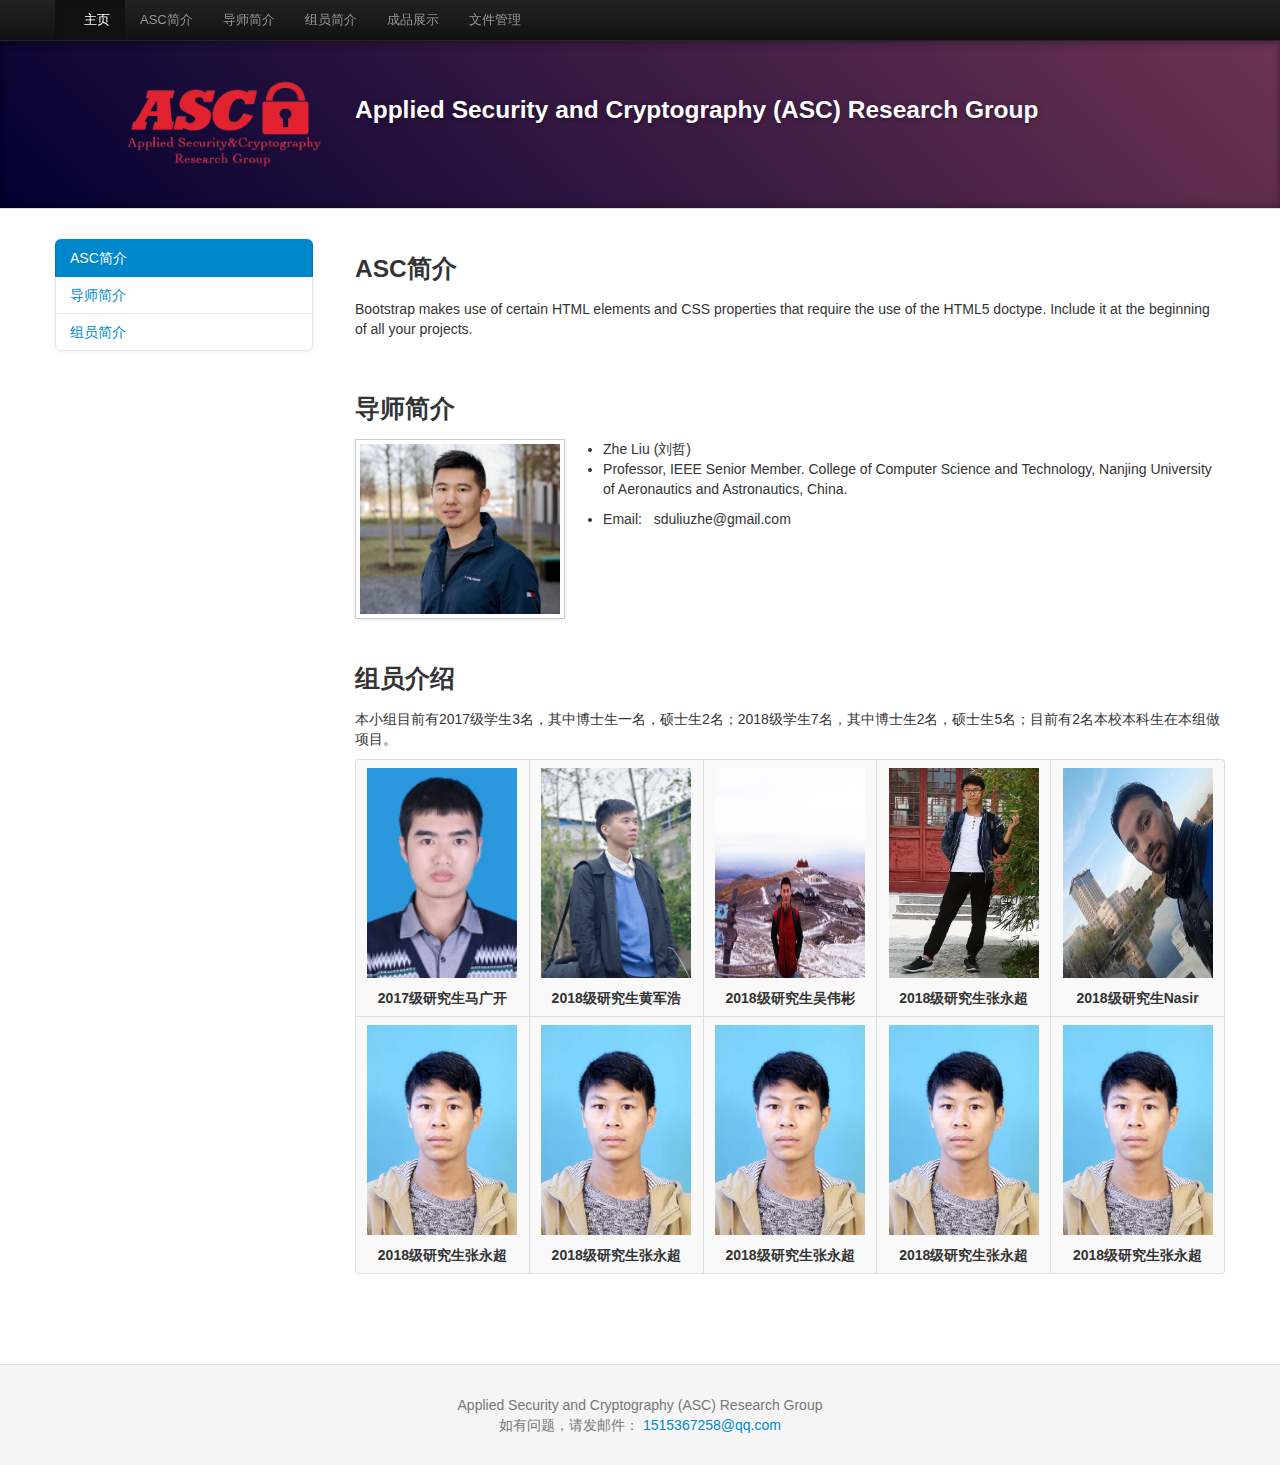
==== index.html @ 5de8ad00 "init" ====
<!DOCTYPE html>
<!-- saved from url=(0053)http://getbootstrap.com/2.3.2/scaffolding.html#global -->
<html lang="en">
	<head>
	<meta http-equiv="Content-Type" content="text/html; charset=UTF-8">
    
    <title>ASC小组主页</title>
    <meta name="viewport" content="width=device-width, initial-scale=1.0">
    <meta name="description" content="">
    <meta name="author" content="">

    <!-- Le styles -->
    <link href="css/bootstrap.css" rel="stylesheet">
    <link href="css/bootstrap-responsive.css" rel="stylesheet">
    <link href="css/prettify.css" rel="stylesheet">
    <link href="css/docs.css" rel="stylesheet">
	
	<link rel="stylesheet" href="css/define.css" />
    <!-- Le HTML5 shim, for IE6-8 support of HTML5 elements -->
    <!--[if lt IE 9]>
      <script src="assets/js/html5shiv.js"></script>
    <![endif]-->

    <!-- Le fav and touch icons -->
    <!--<link rel="apple-touch-icon-precomposed" sizes="144x144" href="http://getbootstrap.com/2.3.2/assets/ico/apple-touch-icon-144-precomposed.png">
    <link rel="apple-touch-icon-precomposed" sizes="114x114" href="http://getbootstrap.com/2.3.2/assets/ico/apple-touch-icon-114-precomposed.png">
    <link rel="apple-touch-icon-precomposed" sizes="72x72" href="http://getbootstrap.com/2.3.2/assets/ico/apple-touch-icon-72-precomposed.png">
    <link rel="apple-touch-icon-precomposed" href="http://getbootstrap.com/2.3.2/assets/ico/apple-touch-icon-57-precomposed.png">
    <link rel="shortcut icon" href="http://getbootstrap.com/2.3.2/assets/ico/favicon.png">-->

    <script type="text/javascript" async="" id="gauges-tracker" data-site-id="4f0dc9fef5a1f55508000013" src="./Scaffolding · Bootstrap_files/track.js.下载"></script><script async="" src="./Scaffolding · Bootstrap_files/analytics.js.下载"></script><script>
      (function(i,s,o,g,r,a,m){i['GoogleAnalyticsObject']=r;i[r]=i[r]||function(){
      (i[r].q=i[r].q||[]).push(arguments)},i[r].l=1*new Date();a=s.createElement(o),
      m=s.getElementsByTagName(o)[0];a.async=1;a.src=g;m.parentNode.insertBefore(a,m)
      })(window,document,'script','//www.google-analytics.com/analytics.js','ga');
      ga('create', 'UA-146052-10', 'getbootstrap.com');
      ga('send', 'pageview');
    </script>
  	<style id="holderjs-style" type="text/css">.holderjs-fluid {font-size:16px;font-weight:bold;text-align:center;font-family:sans-serif;margin:0}</style>
 	<script id="_carbonads_projs" type="text/javascript" src="json/C6AILKT.json"></script>
	</head>

  <body data-spy="scroll" data-target=".bs-docs-sidebar">

    <!-- Navbar
    ================================================== -->
    <div class="navbar navbar-inverse navbar-fixed-top">
      <div class="navbar-inner">
        <div class="container">
          <button type="button" class="btn btn-navbar" data-toggle="collapse" data-target=".nav-collapse">
            <span class="icon-bar"></span>
            <span class="icon-bar"></span>
            <span class="icon-bar"></span>
          </button>
          <!--<a class="brand" href="http://getbootstrap.com/2.3.2/index.html">Bootstrap</a>-->
          <div class="nav-collapse collapse">
            <ul class="nav">
              <li class="active">
                <a href="#"><i class="icon-home icon-white"></i>主页</a>
              </li>
              <li class="">
                <a href="#ascdesc">ASC简介</a>
              </li>
              <li class="">
                <a href="#profdesc">导师简介</a>
              </li>
              <li class="">
                <a href="#memdesc">组员简介</a>
              </li>
              <li class="">
                <a href="product.html">成品展示</a>
              </li>
              <li class="">
                <a href="ftp://47.100.225.122/" target="_blank">文件管理</a>
              </li>
            </ul>
          </div>
        </div>
      </div>
    </div>

<!-- Subhead 小组头像以小组全称
================================================== -->
<header class="jumbotron subhead" id="overview">
  <div class="container">
    <div class="row-fluid">
    	<div class="span3 text-right"><img class="img-rounded" src="img/ascwhite1.png" /></div>
    	<div class="span9"><h3>Applied Security and Cryptography (ASC) Research Group</h3></div>
    </div>
  </div>
</header>

  <div class="container">
	
	<!-- 备用：版本更新后，用来显示老版本 -->
    <!--<div class="alert alert-danger bs-alert-old-docs">
      <strong>Heads up!</strong> These docs are for v2.3.2, which is no longer officially supported. <a href="http://getbootstrap.com/css/">Check out the latest version of Bootstrap!</a>
    </div>-->

    <!-- Docs nav
    ================================================== -->
    <div class="row">
      <div class="span3 bs-docs-sidebar">
        <ul class="nav nav-list bs-docs-sidenav affix-top">
          <li class="active"><a href="#ascdesc"><i class="icon-chevron-right"></i> ASC简介</a></li>
          <li class=""><a href="#profdesc"><i class="icon-chevron-right"></i> 导师简介</a></li>
          <li class=""><a href="#memdesc"><i class="icon-chevron-right"></i> 组员简介</a></li>
          <!--<li class=""><a href="#product"><i class="icon-chevron-right"></i> 成品展示</a></li>
          <li class=""><a href="ftp://47.100.225.122/" target="_blank"><i class="icon-chevron-right"></i> 文件管理</a></li>-->
        </ul>
      </div>
      <div class="span9">



        <!-- Global Bootstrap settings
        ================================================== -->
        <!--ASC小组简介-->
        <section id="ascdesc">
          <h3>ASC简介</h3>
          <p>Bootstrap makes use of certain HTML elements and CSS properties that require the use of the HTML5 doctype. Include it at the beginning of all your projects.</p>
		</section>
		
		<section id="profdesc">
          <h3>导师简介</h3>
          <div class="row-fluid">
          	<div class="span3">
          		<a href="http://gsmis.nuaa.edu.cn/gmis/xkjsb/yjsdsfc.aspx?id=16047" target="_blank">
          			<img src="img/zhe4.jpg" class="img-polaroid" />
          		</a>
          	</div>
          	<div class="span9">
          		<ul>
          			<li><a href="http://gsmis.nuaa.edu.cn/gmis/xkjsb/yjsdsfc.aspx?id=16047" target="_blank">Zhe Liu (刘哲)</a></li>
          			<li><p>Professor, IEEE Senior Member. College of Computer Science and Technology,
                        Nanjing University of Aeronautics and
                        Astronautics, China.</p></li>
                    <li>Email:&nbsp;&nbsp;<a href="mailto:sduliuzhe@gmail.com"> 
                    	sduliuzhe@gmail.com </a></li>
                    <!--style="text-decoration:underline; font-weight: normal; font-family: 'times new roman'; color: #666666"-->
          		</ul>
          	</div>
          </div>
        </section>

		<section id="memdesc">          
          <h3>组员介绍</h3>
          <p>本小组目前有2017级学生3名，其中博士生一名，硕士生2名；2018级学生7名，其中博士生2名，硕士生5名；目前有2名本校本科生在本组做项目。</p>
          <table class="table table-bordered table-striped">
            <tbody>
              <tr>
                <th>
                	<a href="#"><img src="ASC_picture/maguangkai.jpg" />
                	<p style="margin: 10px 0 0;">2017级研究生马广开</p></a>
                </th>
                <th>
                	<a href="#"><img src="ASC_picture/huangjunhao.jpg" />
                	<p style="margin: 10px 0 0;">2018级研究生黄军浩</p></a>
                </th>
                <th>
                	<a href="#"><img src="ASC_picture/14204107-吴伟彬-1.jpg" />
                	<p style="margin: 10px 0 0;">2018级研究生吴伟彬</p></a>
                </th>
                <th>
                	<a href="#"><img src="ASC_picture/zhangyongchao.png" />
                	<p style="margin: 10px 0 0;">2018级研究生张永超</p></a>
                </th>
              	<th>
              		<a href="#"><img src="ASC_picture/nasir.jpg" />
                	<p style="margin: 10px 0 0;">2018级研究生Nasir</p></a>
              	</th>
              </tr>
            </tbody>
            <tbody>
              <tr>
                <th>
                	<a href="#"><img src="img/zhangyongchao.jpg" />
                	<p style="margin: 10px 0 0;">2018级研究生张永超</p></a>
                </th>
                <th>
                	<a href="#"><img src="img/zhangyongchao.jpg" />
                	<p style="margin: 10px 0 0;">2018级研究生张永超</p></a>
                </th>
                <th>
                	<a href="#"><img src="img/zhangyongchao.jpg" />
                	<p style="margin: 10px 0 0;">2018级研究生张永超</p></a>
                </th>
                <th>
                	<a href="#"><img src="img/zhangyongchao.jpg" />
                	<p style="margin: 10px 0 0;">2018级研究生张永超</p></a>
                </th>
              	<th>
              		<a href="#"><img src="img/zhangyongchao.jpg" />
                	<p style="margin: 10px 0 0;">2018级研究生张永超</p></a>
              	</th>
              </tr>
            </tbody>
          </table>
        </section>
		
		
		


        


      </div>
    </div>

  </div>



    <!-- Footer
    ================================================== -->
    <footer class="footer">
      <div class="container">
        <p>Applied Security and Cryptography (ASC) Research Group</p>
        <p>如有问题，请发邮件： <a href="mailto:sduliuzhe@gmail.com">1515367258@qq.com</a></p>
        <!--<ul class="footer-links">
          <li><a href="http://blog.getbootstrap.com/">Blog</a></li>
          <li class="muted">·</li>
          <li><a href="https://github.com/twbs/bootstrap/issues?state=open">Issues</a></li>
          <li class="muted">·</li>
          <li><a href="https://github.com/twbs/bootstrap/releases">Changelog</a></li>
        </ul>-->
      </div>
    </footer>



    <!-- Le javascript
    ================================================== -->
    <!-- Placed at the end of the document so the pages load faster -->
    <script type="text/javascript" src="./Scaffolding · Bootstrap_files/widgets.js.下载"></script>
    <script src="./Scaffolding · Bootstrap_files/jquery.js.下载"></script>
    <script src="./Scaffolding · Bootstrap_files/bootstrap-transition.js.下载"></script>
    <script src="./Scaffolding · Bootstrap_files/bootstrap-alert.js.下载"></script>
    <script src="./Scaffolding · Bootstrap_files/bootstrap-modal.js.下载"></script>
    <script src="./Scaffolding · Bootstrap_files/bootstrap-dropdown.js.下载"></script>
    <script src="./Scaffolding · Bootstrap_files/bootstrap-scrollspy.js.下载"></script>
    <script src="./Scaffolding · Bootstrap_files/bootstrap-tab.js.下载"></script>
    <script src="./Scaffolding · Bootstrap_files/bootstrap-tooltip.js.下载"></script>
    <script src="./Scaffolding · Bootstrap_files/bootstrap-popover.js.下载"></script>
    <script src="./Scaffolding · Bootstrap_files/bootstrap-button.js.下载"></script>
    <script src="./Scaffolding · Bootstrap_files/bootstrap-collapse.js.下载"></script>
    <script src="./Scaffolding · Bootstrap_files/bootstrap-carousel.js.下载"></script>
    <script src="./Scaffolding · Bootstrap_files/bootstrap-typeahead.js.下载"></script>
    <script src="./Scaffolding · Bootstrap_files/bootstrap-affix.js.下载"></script>

    <script src="./Scaffolding · Bootstrap_files/holder.js.下载"></script>
    <script src="./Scaffolding · Bootstrap_files/prettify.js.下载"></script>

    <script src="./Scaffolding · Bootstrap_files/application.js.下载"></script>


    <!-- Analytics
    ================================================== -->
    <script>
      var _gauges = _gauges || [];
      (function() {
        var t   = document.createElement('script');
        t.type  = 'text/javascript';
        t.async = true;
        t.id    = 'gauges-tracker';
        t.setAttribute('data-site-id', '4f0dc9fef5a1f55508000013');
        t.src = '//secure.gaug.es/track.js';
        var s = document.getElementsByTagName('script')[0];
        s.parentNode.insertBefore(t, s);
      })();
    </script>

  

<iframe scrolling="no" frameborder="0" allowtransparency="true" src="./Scaffolding · Bootstrap_files/widget_iframe.1966f64be47cf16b7a48642c76cc6202.html" style="display: none;"></iframe><iframe id="rufous-sandbox" scrolling="no" frameborder="0" allowtransparency="true" allowfullscreen="true" title="Twitter analytics iframe" style="position: absolute; visibility: hidden; display: none; width: 0px; height: 0px; padding: 0px; border: none;" src="./Scaffolding · Bootstrap_files/saved_resource.html"></iframe></body></html>
---- css/prettify.css ----
.com { color: #93a1a1; }
.lit { color: #195f91; }
.pun, .opn, .clo { color: #93a1a1; }
.fun { color: #dc322f; }
.str, .atv { color: #D14; }
.kwd, .prettyprint .tag { color: #1e347b; }
.typ, .atn, .dec, .var { color: teal; }
.pln { color: #48484c; }

.prettyprint {
  padding: 8px;
  background-color: #f7f7f9;
  border: 1px solid #e1e1e8;
}
.prettyprint.linenums {
  -webkit-box-shadow: inset 40px 0 0 #fbfbfc, inset 41px 0 0 #ececf0;
     -moz-box-shadow: inset 40px 0 0 #fbfbfc, inset 41px 0 0 #ececf0;
          box-shadow: inset 40px 0 0 #fbfbfc, inset 41px 0 0 #ececf0;
}

/* Specify class=linenums on a pre to get line numbering */
ol.linenums {
  margin: 0 0 0 33px; /* IE indents via margin-left */
}
ol.linenums li {
  padding-left: 12px;
  color: #bebec5;
  line-height: 20px;
  text-shadow: 0 1px 0 #fff;
}
---- css/docs.css ----
/* Add additional stylesheets below
-------------------------------------------------- */
/*
  Bootstrap's documentation styles
  Special styles for presenting Bootstrap's documentation and examples
*/



/* Body and structure
-------------------------------------------------- */

body {
  position: relative;
  padding-top: 40px;
}

/* Code in headings */
h3 code {
  font-size: 14px;
  font-weight: normal;
}



/* Tweak navbar brand link to be super sleek
-------------------------------------------------- */

body > .navbar {
  font-size: 13px;
}

/* Change the docs' brand */
body > .navbar .brand {
  padding-right: 0;
  padding-left: 0;
  margin-left: 20px;
  float: right;
  font-weight: bold;
  color: #000;
  text-shadow: 0 1px 0 rgba(255,255,255,.1), 0 0 30px rgba(255,255,255,.125);
  -webkit-transition: all .2s linear;
     -moz-transition: all .2s linear;
          transition: all .2s linear;
}
body > .navbar .brand:hover {
  text-decoration: none;
  text-shadow: 0 1px 0 rgba(255,255,255,.1), 0 0 30px rgba(255,255,255,.4);
}


/* Sections
-------------------------------------------------- */

/* padding for in-page bookmarks and fixed navbar */
section {
  padding-top: 30px;
}
section > .page-header,
section > .lead {
  color: #5a5a5a;
}
section > ul li {
  margin-bottom: 5px;
}

/* Separators (hr) */
.bs-docs-separator {
  margin: 40px 0 39px;
}

/* Faded out hr */
hr.soften {
  height: 1px;
  margin: 70px 0;
  background-image: -webkit-linear-gradient(left, rgba(0,0,0,0), rgba(0,0,0,.1), rgba(0,0,0,0));
  background-image:    -moz-linear-gradient(left, rgba(0,0,0,0), rgba(0,0,0,.1), rgba(0,0,0,0));
  background-image:     -ms-linear-gradient(left, rgba(0,0,0,0), rgba(0,0,0,.1), rgba(0,0,0,0));
  background-image:      -o-linear-gradient(left, rgba(0,0,0,0), rgba(0,0,0,.1), rgba(0,0,0,0));
  border: 0;
}



/* Jumbotrons
-------------------------------------------------- */

/* Base class
------------------------- */
.jumbotron {
  position: relative;
  padding: 40px 0;
  color: #fff;
  text-align: center;
  text-shadow: 0 1px 3px rgba(0,0,0,.4), 0 0 30px rgba(0,0,0,.075);
  background: #020031; /* Old browsers */
  background: -moz-linear-gradient(45deg,  #020031 0%, #6d3353 100%); /* FF3.6+ */
  background: -webkit-gradient(linear, left bottom, right top, color-stop(0%,#020031), color-stop(100%,#6d3353)); /* Chrome,Safari4+ */
  background: -webkit-linear-gradient(45deg,  #020031 0%,#6d3353 100%); /* Chrome10+,Safari5.1+ */
  background: -o-linear-gradient(45deg,  #020031 0%,#6d3353 100%); /* Opera 11.10+ */
  background: -ms-linear-gradient(45deg,  #020031 0%,#6d3353 100%); /* IE10+ */
  background: linear-gradient(45deg,  #020031 0%,#6d3353 100%); /* W3C */
  filter: progid:DXImageTransform.Microsoft.gradient( startColorstr='#020031', endColorstr='#6d3353',GradientType=1 ); /* IE6-9 fallback on horizontal gradient */
  -webkit-box-shadow: inset 0 3px 7px rgba(0,0,0,.2), inset 0 -3px 7px rgba(0,0,0,.2);
     -moz-box-shadow: inset 0 3px 7px rgba(0,0,0,.2), inset 0 -3px 7px rgba(0,0,0,.2);
          box-shadow: inset 0 3px 7px rgba(0,0,0,.2), inset 0 -3px 7px rgba(0,0,0,.2);
}
.jumbotron h1 {
  font-size: 80px;
  font-weight: bold;
  letter-spacing: -1px;
  line-height: 1;
}
.jumbotron p {
  font-size: 24px;
  font-weight: 300;
  line-height: 1.25;
  margin-bottom: 30px;
}

/* Link styles (used on .masthead-links as well) */
.jumbotron a {
  color: #fff;
  color: rgba(255,255,255,.5);
  -webkit-transition: all .2s ease-in-out;
     -moz-transition: all .2s ease-in-out;
          transition: all .2s ease-in-out;
}
.jumbotron a:hover {
  color: #fff;
  text-shadow: 0 0 10px rgba(255,255,255,.25);
}

/* Download button */
.masthead .btn {
  padding: 19px 24px;
  font-size: 24px;
  font-weight: 200;
  color: #fff; /* redeclare to override the `.jumbotron a` */
  border: 0;
  -webkit-border-radius: 6px;
     -moz-border-radius: 6px;
          border-radius: 6px;
  -webkit-box-shadow: inset 0 1px 0 rgba(255,255,255,.1), 0 1px 5px rgba(0,0,0,.25);
     -moz-box-shadow: inset 0 1px 0 rgba(255,255,255,.1), 0 1px 5px rgba(0,0,0,.25);
          box-shadow: inset 0 1px 0 rgba(255,255,255,.1), 0 1px 5px rgba(0,0,0,.25);
  -webkit-transition: none;
     -moz-transition: none;
          transition: none;
}
.masthead .btn:hover {
  -webkit-box-shadow: inset 0 1px 0 rgba(255,255,255,.1), 0 1px 5px rgba(0,0,0,.25);
     -moz-box-shadow: inset 0 1px 0 rgba(255,255,255,.1), 0 1px 5px rgba(0,0,0,.25);
          box-shadow: inset 0 1px 0 rgba(255,255,255,.1), 0 1px 5px rgba(0,0,0,.25);
}
.masthead .btn:active {
  -webkit-box-shadow: inset 0 2px 4px rgba(0,0,0,.1), 0 1px 0 rgba(255,255,255,.1);
     -moz-box-shadow: inset 0 2px 4px rgba(0,0,0,.1), 0 1px 0 rgba(255,255,255,.1);
          box-shadow: inset 0 2px 4px rgba(0,0,0,.1), 0 1px 0 rgba(255,255,255,.1);
}


/* Pattern overlay
------------------------- */
.jumbotron .container {
  position: relative;
  z-index: 2;
}
.jumbotron:after {
  content: '';
  display: block;
  position: absolute;
  top: 0;
  right: 0;
  bottom: 0;
  left: 0;
  background: url(../img/bs-docs-masthead-pattern.png) repeat center center;
  opacity: .4;
}
@media
only screen and (-webkit-min-device-pixel-ratio: 2),
only screen and (   min--moz-device-pixel-ratio: 2),
only screen and (     -o-min-device-pixel-ratio: 2/1) {

  .jumbotron:after {
    background-size: 150px 150px;
  }

}

/* Masthead (docs home)
------------------------- */
.masthead {
  padding: 70px 0 80px;
  margin-bottom: 0;
  color: #fff;
}
.masthead h1 {
  font-size: 120px;
  line-height: 1;
  letter-spacing: -2px;
}
.masthead p {
  font-size: 40px;
  font-weight: 200;
  line-height: 1.25;
}

/* Textual links in masthead */
.masthead-links {
  margin: 0;
  list-style: none;
}
.masthead-links li {
  display: inline;
  padding: 0 10px;
  color: rgba(255,255,255,.25);
}

/* Social proof buttons from GitHub & Twitter */
.bs-docs-social {
  padding: 15px 0;
  text-align: center;
  background-color: #f5f5f5;
  border-top: 1px solid #fff;
  border-bottom: 1px solid #ddd;
}

/* Quick links on Home */
.bs-docs-social-buttons {
  margin-left: 0;
  margin-bottom: 0;
  padding-left: 0;
  list-style: none;
}
.bs-docs-social-buttons li {
  display: inline-block;
  padding: 5px 8px;
  line-height: 1;
  *display: inline;
  *zoom: 1;
}

/* Subhead (other pages)
------------------------- */
.subhead {
  text-align: left;
  border-bottom: 1px solid #ddd;
}
.subhead h1 {
  font-size: 60px;
}
.subhead p {
  margin-bottom: 20px;
}
.subhead .navbar {
  display: none;
}



/* Marketing section of Overview
-------------------------------------------------- */

.marketing {
  text-align: center;
  color: #5a5a5a;
}
.marketing h1 {
  margin: 60px 0 10px;
  font-size: 60px;
  font-weight: 200;
  line-height: 1;
  letter-spacing: -1px;
}
.marketing h2 {
  font-weight: 200;
  margin-bottom: 5px;
}
.marketing p {
  font-size: 16px;
  line-height: 1.5;
}
.marketing .marketing-byline {
  margin-bottom: 40px;
  font-size: 20px;
  font-weight: 300;
  line-height: 1.25;
  color: #999;
}
.marketing-img {
  display: block;
  margin: 0 auto 30px;
  max-height: 145px;
}



/* Footer
-------------------------------------------------- */

.footer {
  text-align: center;
  padding: 30px 0;
  margin-top: 70px;
  border-top: 1px solid #e5e5e5;
  background-color: #f5f5f5;
}
.footer p {
  margin-bottom: 0;
  color: #777;
}
.footer-links {
  margin: 10px 0;
}
.footer-links li {
  display: inline;
  padding: 0 2px;
}
.footer-links li:first-child {
  padding-left: 0;
}



/* Special grid styles
-------------------------------------------------- */

.show-grid {
  margin-top: 10px;
  margin-bottom: 20px;
}
.show-grid [class*="span"] {
  background-color: #eee;
  text-align: center;
  -webkit-border-radius: 3px;
     -moz-border-radius: 3px;
          border-radius: 3px;
  min-height: 40px;
  line-height: 40px;
}
.show-grid [class*="span"]:hover {
  background-color: #ddd;
}
.show-grid .show-grid {
  margin-top: 0;
  margin-bottom: 0;
}
.show-grid .show-grid [class*="span"] {
  margin-top: 5px;
}
.show-grid [class*="span"] [class*="span"] {
  background-color: #ccc;
}
.show-grid [class*="span"] [class*="span"] [class*="span"] {
  background-color: #999;
}



/* Mini layout previews
-------------------------------------------------- */
.mini-layout {
  border: 1px solid #ddd;
  -webkit-border-radius: 6px;
     -moz-border-radius: 6px;
          border-radius: 6px;
  -webkit-box-shadow: 0 1px 2px rgba(0,0,0,.075);
     -moz-box-shadow: 0 1px 2px rgba(0,0,0,.075);
          box-shadow: 0 1px 2px rgba(0,0,0,.075);
}
.mini-layout,
.mini-layout .mini-layout-body,
.mini-layout.fluid .mini-layout-sidebar {
  height: 300px;
}
.mini-layout {
  margin-bottom: 20px;
  padding: 9px;
}
.mini-layout div {
  -webkit-border-radius: 3px;
     -moz-border-radius: 3px;
          border-radius: 3px;
}
.mini-layout .mini-layout-body {
  background-color: #dceaf4;
  margin: 0 auto;
  width: 70%;
}
.mini-layout.fluid .mini-layout-sidebar,
.mini-layout.fluid .mini-layout-header,
.mini-layout.fluid .mini-layout-body {
  float: left;
}
.mini-layout.fluid .mini-layout-sidebar {
  background-color: #bbd8e9;
  width: 20%;
}
.mini-layout.fluid .mini-layout-body {
  width: 77.5%;
  margin-left: 2.5%;
}



/* Download page
-------------------------------------------------- */

.download .page-header {
  margin-top: 36px;
}
.page-header .toggle-all {
  margin-top: 5px;
}

/* Space out h3s when following a section */
.download h3 {
  margin-bottom: 5px;
}
.download-builder input + h3,
.download-builder .checkbox + h3 {
  margin-top: 9px;
}

/* Fields for variables */
.download-builder input[type=text] {
  margin-bottom: 9px;
  font-family: Menlo, Monaco, "Courier New", monospace;
  font-size: 12px;
  color: #d14;
}
.download-builder input[type=text]:focus {
  background-color: #fff;
}

/* Custom, larger checkbox labels */
.download .checkbox {
  padding: 6px 10px 6px 25px;
  font-size: 13px;
  line-height: 18px;
  color: #555;
  background-color: #f9f9f9;
  -webkit-border-radius: 3px;
     -moz-border-radius: 3px;
          border-radius: 3px;
  cursor: pointer;
}
.download .checkbox:hover {
  color: #333;
  background-color: #f5f5f5;
}
.download .checkbox small {
  font-size: 12px;
  color: #777;
}

/* Variables section */
#variables label {
  margin-bottom: 0;
}

/* Giant download button */
.download-btn {
  margin: 36px 0 108px;
}
#download p,
#download h4 {
  max-width: 50%;
  margin: 0 auto;
  color: #999;
  text-align: center;
}
#download h4 {
  margin-bottom: 0;
}
#download p {
  margin-bottom: 18px;
}
.download-btn .btn {
  display: block;
  width: auto;
  padding: 19px 24px;
  margin-bottom: 27px;
  font-size: 30px;
  line-height: 1;
  text-align: center;
  -webkit-border-radius: 6px;
     -moz-border-radius: 6px;
          border-radius: 6px;
}



/* Misc
-------------------------------------------------- */

/* Make tables spaced out a bit more */
h2 + table,
h3 + table,
h4 + table,
h2 + .row {
  margin-top: 5px;
}

/* Example sites showcase */
.example-sites {
  xmargin-left: 20px;
}
.example-sites img {
  max-width: 100%;
  margin: 0 auto;
}

.scrollspy-example {
  height: 200px;
  overflow: auto;
  position: relative;
}


/* Fake the :focus state to demo it */
.focused {
  border-color: rgba(82,168,236,.8);
  -webkit-box-shadow: inset 0 1px 3px rgba(0,0,0,.1), 0 0 8px rgba(82,168,236,.6);
     -moz-box-shadow: inset 0 1px 3px rgba(0,0,0,.1), 0 0 8px rgba(82,168,236,.6);
          box-shadow: inset 0 1px 3px rgba(0,0,0,.1), 0 0 8px rgba(82,168,236,.6);
  outline: 0;
}

/* For input sizes, make them display block */
.docs-input-sizes select,
.docs-input-sizes input[type=text] {
  display: block;
  margin-bottom: 9px;
}

/* Icons
------------------------- */
.the-icons {
  margin-left: 0;
  list-style: none;
}
.the-icons li {
  float: left;
  width: 25%;
  line-height: 25px;
}
.the-icons i:hover {
  background-color: rgba(255,0,0,.25);
}

/* Example page
------------------------- */
.bootstrap-examples h4 {
  margin: 10px 0 5px;
}
.bootstrap-examples p {
  font-size: 13px;
  line-height: 18px;
}
.bootstrap-examples .thumbnail {
  margin-bottom: 9px;
  background-color: #fff;
}

/* Alert with link to latest version of the docs */
.bs-alert-old-docs {
  margin: 30px 0 0;
}



/* Bootstrap code examples
-------------------------------------------------- */

/* Base class */
.bs-docs-example {
  position: relative;
  margin: 15px 0;
  padding: 39px 19px 14px;
  *padding-top: 19px;
  background-color: #fff;
  border: 1px solid #ddd;
  -webkit-border-radius: 4px;
     -moz-border-radius: 4px;
          border-radius: 4px;
}

/* Echo out a label for the example */
.bs-docs-example:after {
  content: "Example";
  position: absolute;
  top: -1px;
  left: -1px;
  padding: 3px 7px;
  font-size: 12px;
  font-weight: bold;
  background-color: #f5f5f5;
  border: 1px solid #ddd;
  color: #9da0a4;
  -webkit-border-radius: 4px 0 4px 0;
     -moz-border-radius: 4px 0 4px 0;
          border-radius: 4px 0 4px 0;
}

/* Remove spacing between an example and it's code */
.bs-docs-example + .prettyprint {
  margin-top: -20px;
  padding-top: 15px;
}

/* Tweak examples
------------------------- */
.bs-docs-example > p:last-child {
  margin-bottom: 0;
}
.bs-docs-example .table,
.bs-docs-example .progress,
.bs-docs-example .well,
.bs-docs-example .alert,
.bs-docs-example .hero-unit,
.bs-docs-example .pagination,
.bs-docs-example .navbar,
.bs-docs-example > .nav,
.bs-docs-example blockquote {
  margin-bottom: 5px;
}
.bs-docs-example .pagination {
  margin-top: 0;
}
.bs-navbar-top-example,
.bs-navbar-bottom-example {
  z-index: 1;
  padding: 0;
  height: 90px;
  overflow: hidden; /* cut the drop shadows off */
}
.bs-navbar-top-example .navbar-fixed-top,
.bs-navbar-bottom-example .navbar-fixed-bottom {
  margin-left: 0;
  margin-right: 0;
}
.bs-navbar-top-example {
  -webkit-border-radius: 0 0 4px 4px;
     -moz-border-radius: 0 0 4px 4px;
          border-radius: 0 0 4px 4px;
}
.bs-navbar-top-example:after {
  top: auto;
  bottom: -1px;
  -webkit-border-radius: 0 4px 0 4px;
     -moz-border-radius: 0 4px 0 4px;
          border-radius: 0 4px 0 4px;
}
.bs-navbar-bottom-example {
  -webkit-border-radius: 4px 4px 0 0;
     -moz-border-radius: 4px 4px 0 0;
          border-radius: 4px 4px 0 0;
}
.bs-navbar-bottom-example .navbar {
  margin-bottom: 0;
}
form.bs-docs-example {
  padding-bottom: 19px;
}

/* Images */
.bs-docs-example-images img {
  margin: 10px;
  display: inline-block;
}

/* Tooltips */
.bs-docs-tooltip-examples {
  text-align: center;
  margin: 0 0 10px;
  list-style: none;
}
.bs-docs-tooltip-examples li {
  display: inline;
  padding: 0 10px;
}

/* Popovers */
.bs-docs-example-popover {
  padding-bottom: 24px;
  background-color: #f9f9f9;
}
.bs-docs-example-popover .popover {
  position: relative;
  display: block;
  float: left;
  width: 260px;
  margin: 20px;
}

/* Dropdowns */
.bs-docs-example-submenus {
  min-height: 180px;
}
.bs-docs-example-submenus > .pull-left + .pull-left {
  margin-left: 20px;
}
.bs-docs-example-submenus .dropup > .dropdown-menu,
.bs-docs-example-submenus .dropdown > .dropdown-menu {
  display: block;
  position: static;
  margin-bottom: 5px;
  *width: 180px;
}



/* Responsive docs
-------------------------------------------------- */

/* Utility classes table
------------------------- */
.responsive-utilities th small {
  display: block;
  font-weight: normal;
  color: #999;
}
.responsive-utilities tbody th {
  font-weight: normal;
}
.responsive-utilities td {
  text-align: center;
}
.responsive-utilities td.is-visible {
  color: #468847;
  background-color: #dff0d8 !important;
}
.responsive-utilities td.is-hidden {
  color: #ccc;
  background-color: #f9f9f9 !important;
}

/* Responsive tests
------------------------- */
.responsive-utilities-test {
  margin-top: 5px;
  margin-left: 0;
  list-style: none;
  overflow: hidden; /* clear floats */
}
.responsive-utilities-test li {
  position: relative;
  float: left;
  width: 25%;
  height: 43px;
  font-size: 14px;
  font-weight: bold;
  line-height: 43px;
  color: #999;
  text-align: center;
  border: 1px solid #ddd;
  -webkit-border-radius: 4px;
     -moz-border-radius: 4px;
          border-radius: 4px;
}
.responsive-utilities-test li + li {
  margin-left: 10px;
}
.responsive-utilities-test span {
  position: absolute;
  top:    -1px;
  left:   -1px;
  right:  -1px;
  bottom: -1px;
  -webkit-border-radius: 4px;
     -moz-border-radius: 4px;
          border-radius: 4px;
}
.responsive-utilities-test span {
  color: #468847;
  background-color: #dff0d8;
  border: 1px solid #d6e9c6;
}



/* Sidenav for Docs
-------------------------------------------------- */

.bs-docs-sidenav {
  width: 228px;
  margin: 30px 0 0;
  padding: 0;
  background-color: #fff;
  -webkit-border-radius: 6px;
     -moz-border-radius: 6px;
          border-radius: 6px;
  -webkit-box-shadow: 0 1px 4px rgba(0,0,0,.065);
     -moz-box-shadow: 0 1px 4px rgba(0,0,0,.065);
          box-shadow: 0 1px 4px rgba(0,0,0,.065);
}
.bs-docs-sidenav > li > a {
  display: block;
  width: 190px \9;
  margin: 0 0 -1px;
  padding: 8px 14px;
  border: 1px solid #e5e5e5;
}
.bs-docs-sidenav > li:first-child > a {
  -webkit-border-radius: 6px 6px 0 0;
     -moz-border-radius: 6px 6px 0 0;
          border-radius: 6px 6px 0 0;
}
.bs-docs-sidenav > li:last-child > a {
  -webkit-border-radius: 0 0 6px 6px;
     -moz-border-radius: 0 0 6px 6px;
          border-radius: 0 0 6px 6px;
}
.bs-docs-sidenav > .active > a {
  position: relative;
  z-index: 2;
  padding: 9px 15px;
  border: 0;
  text-shadow: 0 1px 0 rgba(0,0,0,.15);
  -webkit-box-shadow: inset 1px 0 0 rgba(0,0,0,.1), inset -1px 0 0 rgba(0,0,0,.1);
     -moz-box-shadow: inset 1px 0 0 rgba(0,0,0,.1), inset -1px 0 0 rgba(0,0,0,.1);
          box-shadow: inset 1px 0 0 rgba(0,0,0,.1), inset -1px 0 0 rgba(0,0,0,.1);
}
/* Chevrons */
.bs-docs-sidenav .icon-chevron-right {
  float: right;
  margin-top: 2px;
  margin-right: -6px;
  opacity: .25;
}
.bs-docs-sidenav > li > a:hover {
  background-color: #f5f5f5;
}
.bs-docs-sidenav a:hover .icon-chevron-right {
  opacity: .5;
}
.bs-docs-sidenav .active .icon-chevron-right,
.bs-docs-sidenav .active a:hover .icon-chevron-right {
  background-image: url(../img/glyphicons-halflings-white.png);
  opacity: 1;
}
.bs-docs-sidenav.affix {
  top: 40px;
}
.bs-docs-sidenav.affix-bottom {
  position: absolute;
  top: auto;
  bottom: 270px;
}



/* Ads in headers
-------------------------------------------------- */

@media (min-width: 992px) {
  .subhead h1,
  .subhead .lead {
    margin-right: 350px;
  }
}

#carbonads {
  display: block;
  overflow: hidden;
  margin: 40px -20px -40px;
  padding: 15px 15px 15px 160px;
  font-size: 13px;
  line-height: 1.5;
  text-align: left;
  background-color: rgba(0,0,0,.5);
  box-shadow: inset 0 3px 5px rgba(0,0,0,.5), 0 1px 0 rgba(255,255,255,.1);
}

#carbonads a {
  color: #fff;
}

.carbon-img {
  float: left;
  margin-left: -145px;
}

.carbon-poweredby {
  display: block;
  color: #cdbfe3 !important;
}

@media (min-width: 480px) {
  #carbonads {
    max-width: 155px; /* 330 - padding */
    margin: 50px auto 0;
    border-radius: 4px;
  }
}

@media (min-width: 992px) {
  #carbonads {
    position: absolute;
    top: 0;
    right: 15px;
    margin-top: 0;
  }
  .masthead #carbonads {
    position: static;
    margin: 30px auto 0;
  }
}


/* Responsive
-------------------------------------------------- */

/* Desktop large
------------------------- */
@media (min-width: 1200px) {
  .bs-docs-container {
    max-width: 970px;
  }
  .bs-docs-sidenav {
    width: 258px;
  }
  .bs-docs-sidenav > li > a {
    width: 230px \9; /* Override the previous IE8-9 hack */
  }
}

/* Desktop
------------------------- */
@media (max-width: 980px) {
  /* Unfloat brand */
  body > .navbar-fixed-top .brand {
    float: left;
    margin-left: 0;
    padding-left: 10px;
    padding-right: 10px;
  }

  /* Inline-block quick links for more spacing */
  .quick-links li {
    display: inline-block;
    margin: 5px;
  }

  /* When affixed, space properly */
  .bs-docs-sidenav {
    top: 0;
    width: 218px;
    margin-top: 30px;
    margin-right: 0;
  }

  .subhead h1,
  .subhead .lead {
    margin-right: 0;
  }
}

/* Tablet to desktop
------------------------- */
@media (min-width: 768px) and (max-width: 979px) {
  /* Remove any padding from the body */
  body {
    padding-top: 0;
  }
  /* Widen masthead and social buttons to fill body padding */
  .jumbotron {
    margin-top: -20px; /* Offset bottom margin on .navbar */
  }
  /* Adjust sidenav width */
  .bs-docs-sidenav {
    width: 166px;
    margin-top: 20px;
  }
  .bs-docs-sidenav.affix {
    top: 0;
  }
}

/* Tablet
------------------------- */
@media (max-width: 767px) {
  /* Remove any padding from the body */
  body {
    padding-top: 0;
  }

  /* Widen masthead and social buttons to fill body padding */
  .jumbotron {
    padding: 40px 20px;
    margin-top:   -20px; /* Offset bottom margin on .navbar */
    margin-right: -20px;
    margin-left:  -20px;
  }
  .masthead h1 {
    font-size: 90px;
  }
  .masthead p,
  .masthead .btn {
    font-size: 24px;
  }
  .marketing .span4 {
    margin-bottom: 40px;
  }
  .bs-docs-social {
    margin: 0 -20px;
  }

  .carbonad {
    position: static;
    width: auto !important;
    margin: 40px -20px -40px !important;
    padding: 20px !important;
    overflow: hidden; /* clearfix */
    border-radius: 0;
  }

  /* Space out the show-grid examples */
  .show-grid [class*="span"] {
    margin-bottom: 5px;
  }

  /* Sidenav */
  .bs-docs-sidenav {
    width: auto;
    margin-bottom: 20px;
  }
  .bs-docs-sidenav.affix {
    position: static;
    width: auto;
    top: 0;
  }

  /* Unfloat the back to top link in footer */
  .footer {
    margin-left: -20px;
    margin-right: -20px;
    padding-left: 20px;
    padding-right: 20px;
  }
  .footer p {
    margin-bottom: 9px;
  }
}

/* Landscape phones
------------------------- */
@media (max-width: 480px) {
  /* Remove padding above jumbotron */
  body {
    padding-top: 0;
  }

  /* Change up some type stuff */
  h2 small {
    display: block;
  }

  /* Downsize the jumbotrons */
  .jumbotron h1 {
    font-size: 45px;
  }
  .jumbotron p,
  .jumbotron .btn {
    font-size: 18px;
  }
  .jumbotron .btn {
    display: block;
    margin: 0 auto;
  }

  /* center align subhead text like the masthead */
  .subhead h1,
  .subhead p {
    text-align: center;
  }

  /* Marketing on home */
  .marketing h1 {
    font-size: 30px;
  }
  .marketing-byline {
    font-size: 18px;
  }

  /* center example sites */
  .example-sites {
    margin-left: 0;
  }
  .example-sites > li {
    float: none;
    display: block;
    max-width: 280px;
    margin: 0 auto 18px;
    text-align: center;
  }
  .example-sites .thumbnail > img {
    max-width: 270px;
  }

  /* Do our best to make tables work in narrow viewports */
  table code {
    white-space: normal;
    word-wrap: break-word;
    word-break: break-all;
  }

  /* Examples: dropdowns */
  .bs-docs-example-submenus > .pull-left {
    float: none;
    clear: both;
  }
  .bs-docs-example-submenus > .pull-left,
  .bs-docs-example-submenus > .pull-left + .pull-left {
    margin-left: 0;
  }
  .bs-docs-example-submenus p {
    margin-bottom: 0;
  }
  .bs-docs-example-submenus .dropup > .dropdown-menu,
  .bs-docs-example-submenus .dropdown > .dropdown-menu {
    margin-bottom: 10px;
    float: none;
    max-width: 180px;
  }

  /* Examples: modal */
  .modal-example .modal {
    position: relative;
    top: auto;
    right: auto;
    bottom: auto;
    left: auto;
  }

  /* Tighten up footer */
  .footer {
    padding-top: 20px;
    padding-bottom: 20px;
  }
}
---- css/define.css ----
.container .row-fluid div img {
	width: 200px;
}
.container table {
	text-align: center;
}
.container table tr td,th img {
	width: 150px;
	height: 210px;
}
.container table tr td,th p {
	color: #333333;
}

#profdesc div ul>li a {
	color: #333333;
}
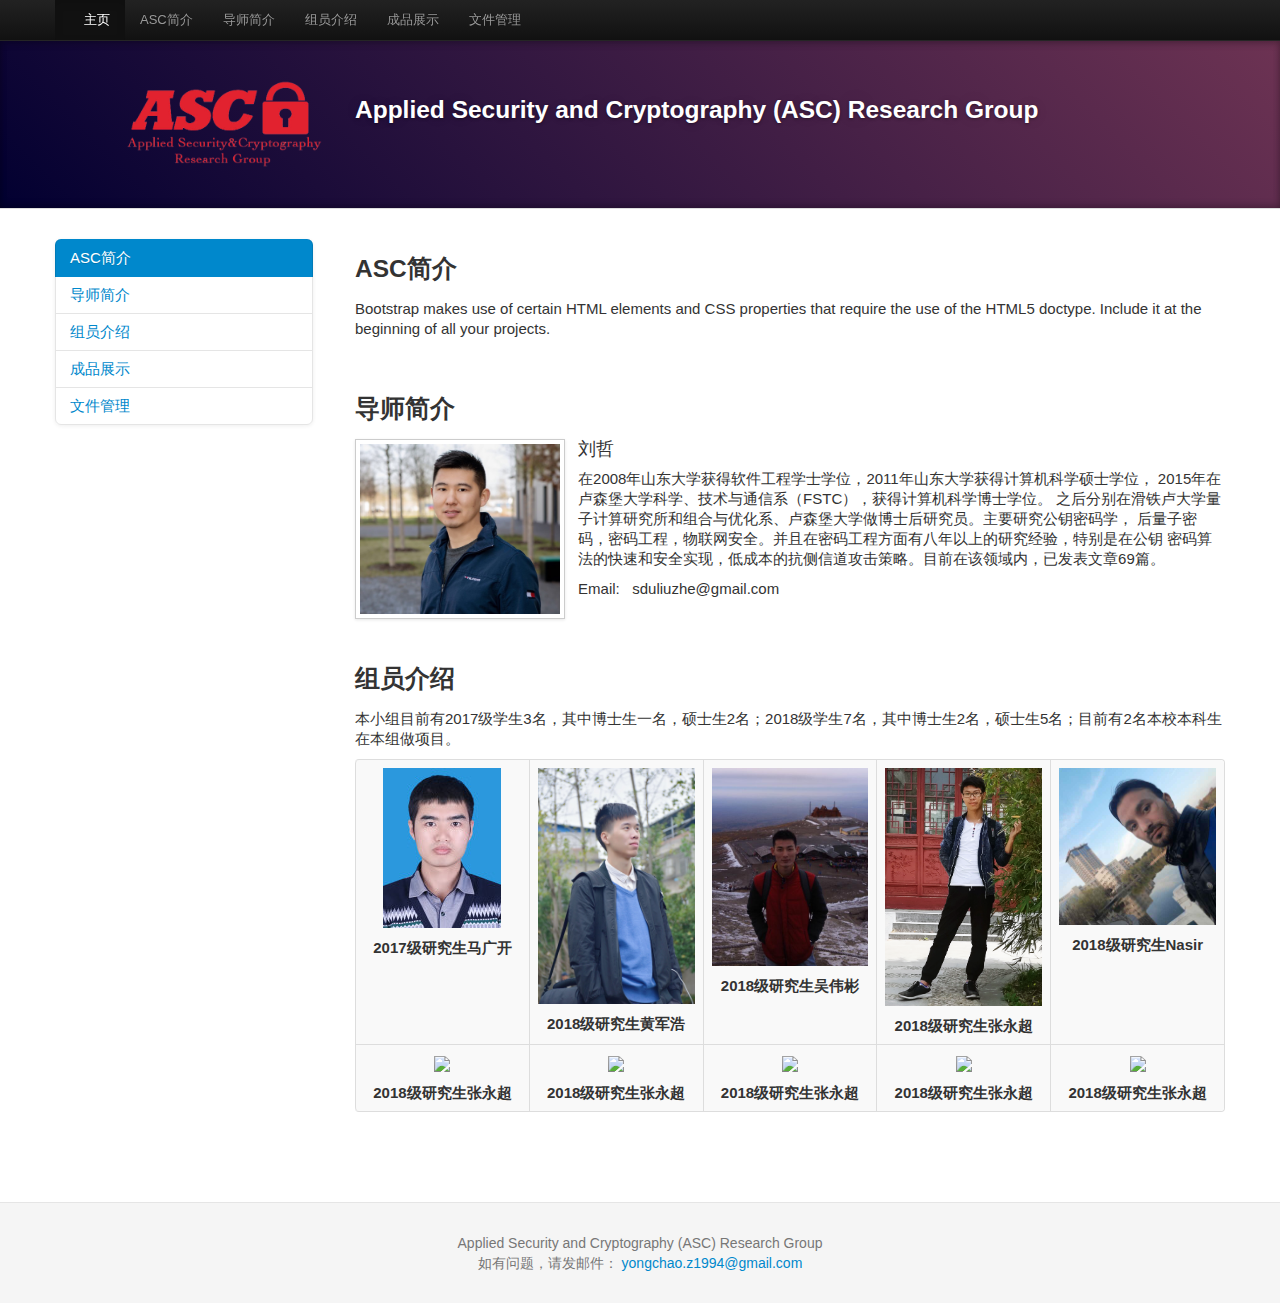
==== commit 95f67886: "1.1 version" ====
--- a/index.html
+++ b/index.html
@@ -1,5 +1,4 @@
 <!DOCTYPE html>
-<!-- saved from url=(0053)http://getbootstrap.com/2.3.2/scaffolding.html#global -->
 <html lang="en">
 	<head>
 	<meta http-equiv="Content-Type" content="text/html; charset=UTF-8">
@@ -16,18 +15,7 @@
     <link href="css/docs.css" rel="stylesheet">
 	
 	<link rel="stylesheet" href="css/define.css" />
-    <!-- Le HTML5 shim, for IE6-8 support of HTML5 elements -->
-    <!--[if lt IE 9]>
-      <script src="assets/js/html5shiv.js"></script>
-    <![endif]-->
-
-    <!-- Le fav and touch icons -->
-    <!--<link rel="apple-touch-icon-precomposed" sizes="144x144" href="http://getbootstrap.com/2.3.2/assets/ico/apple-touch-icon-144-precomposed.png">
-    <link rel="apple-touch-icon-precomposed" sizes="114x114" href="http://getbootstrap.com/2.3.2/assets/ico/apple-touch-icon-114-precomposed.png">
-    <link rel="apple-touch-icon-precomposed" sizes="72x72" href="http://getbootstrap.com/2.3.2/assets/ico/apple-touch-icon-72-precomposed.png">
-    <link rel="apple-touch-icon-precomposed" href="http://getbootstrap.com/2.3.2/assets/ico/apple-touch-icon-57-precomposed.png">
-    <link rel="shortcut icon" href="http://getbootstrap.com/2.3.2/assets/ico/favicon.png">-->
-
+    
     <script type="text/javascript" async="" id="gauges-tracker" data-site-id="4f0dc9fef5a1f55508000013" src="./Scaffolding · Bootstrap_files/track.js.下载"></script><script async="" src="./Scaffolding · Bootstrap_files/analytics.js.下载"></script><script>
       (function(i,s,o,g,r,a,m){i['GoogleAnalyticsObject']=r;i[r]=i[r]||function(){
       (i[r].q=i[r].q||[]).push(arguments)},i[r].l=1*new Date();a=s.createElement(o),
@@ -42,8 +30,7 @@
 
   <body data-spy="scroll" data-target=".bs-docs-sidebar">
 
-    <!-- Navbar
-    ================================================== -->
+    <!-- Navbar -->
     <div class="navbar navbar-inverse navbar-fixed-top">
       <div class="navbar-inner">
         <div class="container">
@@ -52,11 +39,10 @@
             <span class="icon-bar"></span>
             <span class="icon-bar"></span>
           </button>
-          <!--<a class="brand" href="http://getbootstrap.com/2.3.2/index.html">Bootstrap</a>-->
           <div class="nav-collapse collapse">
             <ul class="nav">
               <li class="active">
-                <a href="#"><i class="icon-home icon-white"></i>主页</a>
+                <a href="index.html"><i class="icon-home icon-white"></i>主页</a>
               </li>
               <li class="">
                 <a href="#ascdesc">ASC简介</a>
@@ -65,10 +51,15 @@
                 <a href="#profdesc">导师简介</a>
               </li>
               <li class="">
-                <a href="#memdesc">组员简介</a>
-              </li>
-              <li class="">
-                <a href="product.html">成品展示</a>
+                <a href="#memdesc">组员介绍</a>
+                	<!--<ul class="dropdown-menu" aria-labelledby="dropdownMenuDivider">
+  						<li class="">马广开</li>
+  						<li role="separator" class="divider"></li>
+  						<li class="">张永超</li>
+  					</ul>-->
+              </li>
+              <li class="">
+                <a href="product1.html">成品展示</a>
               </li>
               <li class="">
                 <a href="ftp://47.100.225.122/" target="_blank">文件管理</a>
@@ -79,8 +70,7 @@
       </div>
     </div>
 
-<!-- Subhead 小组头像以小组全称
-================================================== -->
+<!-- Subhead 小组头像以小组全称 -->
 <header class="jumbotron subhead" id="overview">
   <div class="container">
     <div class="row-fluid">
@@ -97,24 +87,19 @@
       <strong>Heads up!</strong> These docs are for v2.3.2, which is no longer officially supported. <a href="http://getbootstrap.com/css/">Check out the latest version of Bootstrap!</a>
     </div>-->
 
-    <!-- Docs nav
-    ================================================== -->
+    <!-- Docs nav -->
     <div class="row">
       <div class="span3 bs-docs-sidebar">
         <ul class="nav nav-list bs-docs-sidenav affix-top">
           <li class="active"><a href="#ascdesc"><i class="icon-chevron-right"></i> ASC简介</a></li>
           <li class=""><a href="#profdesc"><i class="icon-chevron-right"></i> 导师简介</a></li>
-          <li class=""><a href="#memdesc"><i class="icon-chevron-right"></i> 组员简介</a></li>
-          <!--<li class=""><a href="#product"><i class="icon-chevron-right"></i> 成品展示</a></li>
-          <li class=""><a href="ftp://47.100.225.122/" target="_blank"><i class="icon-chevron-right"></i> 文件管理</a></li>-->
+          <li class=""><a href="#memdesc"><i class="icon-chevron-right"></i> 组员介绍</a></li>
+          <li class=""><a href="product1.html"><i class="icon-chevron-right"></i> 成品展示</a></li>
+          <li class=""><a href="ftp://47.100.225.122/" target="_blank"><i class="icon-chevron-right"></i> 文件管理</a></li>
         </ul>
       </div>
       <div class="span9">
 
-
-
-        <!-- Global Bootstrap settings
-        ================================================== -->
         <!--ASC小组简介-->
         <section id="ascdesc">
           <h3>ASC简介</h3>
@@ -131,13 +116,14 @@
           	</div>
           	<div class="span9">
           		<ul>
-          			<li><a href="http://gsmis.nuaa.edu.cn/gmis/xkjsb/yjsdsfc.aspx?id=16047" target="_blank">Zhe Liu (刘哲)</a></li>
-          			<li><p>Professor, IEEE Senior Member. College of Computer Science and Technology,
-                        Nanjing University of Aeronautics and
-                        Astronautics, China.</p></li>
+          			<li><p style="font-size: 18px; font-weight: 550;"><a href="http://gsmis.nuaa.edu.cn/gmis/xkjsb/yjsdsfc.aspx?id=16047" target="_blank">刘哲</a></p></li>
+          			<li><p>在2008年山东大学获得软件工程学士学位，2011年山东大学获得计算机科学硕士学位，
+          				2015年在卢森堡大学科学、技术与通信系（FSTC），获得计算机科学博士学位。
+          				之后分别在滑铁卢大学量子计算研究所和组合与优化系、卢森堡大学做博士后研究员。主要研究公钥密码学，
+          				后量子密码，密码工程，物联网安全。并且在密码工程方面有八年以上的研究经验，特别是在公钥
+          				密码算法的快速和安全实现，低成本的抗侧信道攻击策略。目前在该领域内，已发表文章69篇。</p></li>
                     <li>Email:&nbsp;&nbsp;<a href="mailto:sduliuzhe@gmail.com"> 
                     	sduliuzhe@gmail.com </a></li>
-                    <!--style="text-decoration:underline; font-weight: normal; font-family: 'times new roman'; color: #666666"-->
           		</ul>
           	</div>
           </div>
@@ -158,7 +144,7 @@
                 	<p style="margin: 10px 0 0;">2018级研究生黄军浩</p></a>
                 </th>
                 <th>
-                	<a href="#"><img src="ASC_picture/14204107-吴伟彬-1.jpg" />
+                	<a href="#"><img src="ASC_picture/wuweibin.jpg" />
                 	<p style="margin: 10px 0 0;">2018级研究生吴伟彬</p></a>
                 </th>
                 <th>
@@ -197,66 +183,41 @@
             </tbody>
           </table>
         </section>
-		
-		
-		
-
-
-        
-
-
       </div>
     </div>
-
   </div>
 
-
-
-    <!-- Footer
-    ================================================== -->
+    <!-- Footer:版权，问题咨询方式 -->
     <footer class="footer">
       <div class="container">
         <p>Applied Security and Cryptography (ASC) Research Group</p>
-        <p>如有问题，请发邮件： <a href="mailto:sduliuzhe@gmail.com">1515367258@qq.com</a></p>
-        <!--<ul class="footer-links">
-          <li><a href="http://blog.getbootstrap.com/">Blog</a></li>
-          <li class="muted">·</li>
-          <li><a href="https://github.com/twbs/bootstrap/issues?state=open">Issues</a></li>
-          <li class="muted">·</li>
-          <li><a href="https://github.com/twbs/bootstrap/releases">Changelog</a></li>
-        </ul>-->
+        <p>如有问题，请发邮件：  <a href="mailto:yongchao.z1994@gmail.com">yongchao.z1994@gmail.com</a></p>
       </div>
     </footer>
 
-
-
-    <!-- Le javascript
-    ================================================== -->
+    <!-- Le javascript -->
     <!-- Placed at the end of the document so the pages load faster -->
-    <script type="text/javascript" src="./Scaffolding · Bootstrap_files/widgets.js.下载"></script>
-    <script src="./Scaffolding · Bootstrap_files/jquery.js.下载"></script>
-    <script src="./Scaffolding · Bootstrap_files/bootstrap-transition.js.下载"></script>
-    <script src="./Scaffolding · Bootstrap_files/bootstrap-alert.js.下载"></script>
-    <script src="./Scaffolding · Bootstrap_files/bootstrap-modal.js.下载"></script>
-    <script src="./Scaffolding · Bootstrap_files/bootstrap-dropdown.js.下载"></script>
-    <script src="./Scaffolding · Bootstrap_files/bootstrap-scrollspy.js.下载"></script>
-    <script src="./Scaffolding · Bootstrap_files/bootstrap-tab.js.下载"></script>
-    <script src="./Scaffolding · Bootstrap_files/bootstrap-tooltip.js.下载"></script>
-    <script src="./Scaffolding · Bootstrap_files/bootstrap-popover.js.下载"></script>
-    <script src="./Scaffolding · Bootstrap_files/bootstrap-button.js.下载"></script>
-    <script src="./Scaffolding · Bootstrap_files/bootstrap-collapse.js.下载"></script>
-    <script src="./Scaffolding · Bootstrap_files/bootstrap-carousel.js.下载"></script>
-    <script src="./Scaffolding · Bootstrap_files/bootstrap-typeahead.js.下载"></script>
-    <script src="./Scaffolding · Bootstrap_files/bootstrap-affix.js.下载"></script>
-
-    <script src="./Scaffolding · Bootstrap_files/holder.js.下载"></script>
-    <script src="./Scaffolding · Bootstrap_files/prettify.js.下载"></script>
-
-    <script src="./Scaffolding · Bootstrap_files/application.js.下载"></script>
-
-
-    <!-- Analytics
-    ================================================== -->
+    <script type="text/javascript" src="js/widgets.js"></script>
+    <script src="js/jquery.js"></script>
+    <script src="js/bootstrap-transition.js"></script>
+    <script src="js/bootstrap-alert.js"></script>
+    <script src="js/bootstrap-modal.js"></script>
+    <script src="js/bootstrap-dropdown.js"></script>
+    <script src="js/bootstrap-scrollspy.js"></script>
+    <script src="js/bootstrap-tab.js"></script>
+    <script src="js/bootstrap-tooltip.js"></script>
+    <script src="js/bootstrap-popover.js"></script>
+    <script src="js/bootstrap-button.js"></script>
+    <script src="js/bootstrap-collapse.js"></script>
+    <script src="js/bootstrap-carousel.js"></script>
+    <script src="js/bootstrap-typeahead.js"></script>
+    <script src="js/bootstrap-affix.js"></script>
+    <script src="js/holder.js"></script>
+    <script src="js/prettify.js"></script>
+    <script src="js/application.js"></script>
+
+
+    <!-- Analytics -->
     <script>
       var _gauges = _gauges || [];
       (function() {
@@ -270,7 +231,5 @@
         s.parentNode.insertBefore(t, s);
       })();
     </script>
-
-  
-
-<iframe scrolling="no" frameborder="0" allowtransparency="true" src="./Scaffolding · Bootstrap_files/widget_iframe.1966f64be47cf16b7a48642c76cc6202.html" style="display: none;"></iframe><iframe id="rufous-sandbox" scrolling="no" frameborder="0" allowtransparency="true" allowfullscreen="true" title="Twitter analytics iframe" style="position: absolute; visibility: hidden; display: none; width: 0px; height: 0px; padding: 0px; border: none;" src="./Scaffolding · Bootstrap_files/saved_resource.html"></iframe></body></html>+  </body>
+</html>--- a/css/define.css
+++ b/css/define.css
@@ -4,9 +4,9 @@
 .container table {
 	text-align: center;
 }
-.container table tr td,th img {
-	width: 150px;
-	height: 210px;
+.container table tr td,th {
+	width: 20%;
+	/*height: ;*/
 }
 .container table tr td,th p {
 	color: #333333;
@@ -15,3 +15,18 @@
 #profdesc div ul>li a {
 	color: #333333;
 }
+#profdesc div ul,li {
+	list-style: none;
+	padding: 0;
+	margin: 0;
+}
+
+.container #product #page1 {
+	width: 100%;
+	height: 100%;
+}
+
+/*设置footer的字体大小*/
+footer .container p {
+	font-size: 14px;
+}
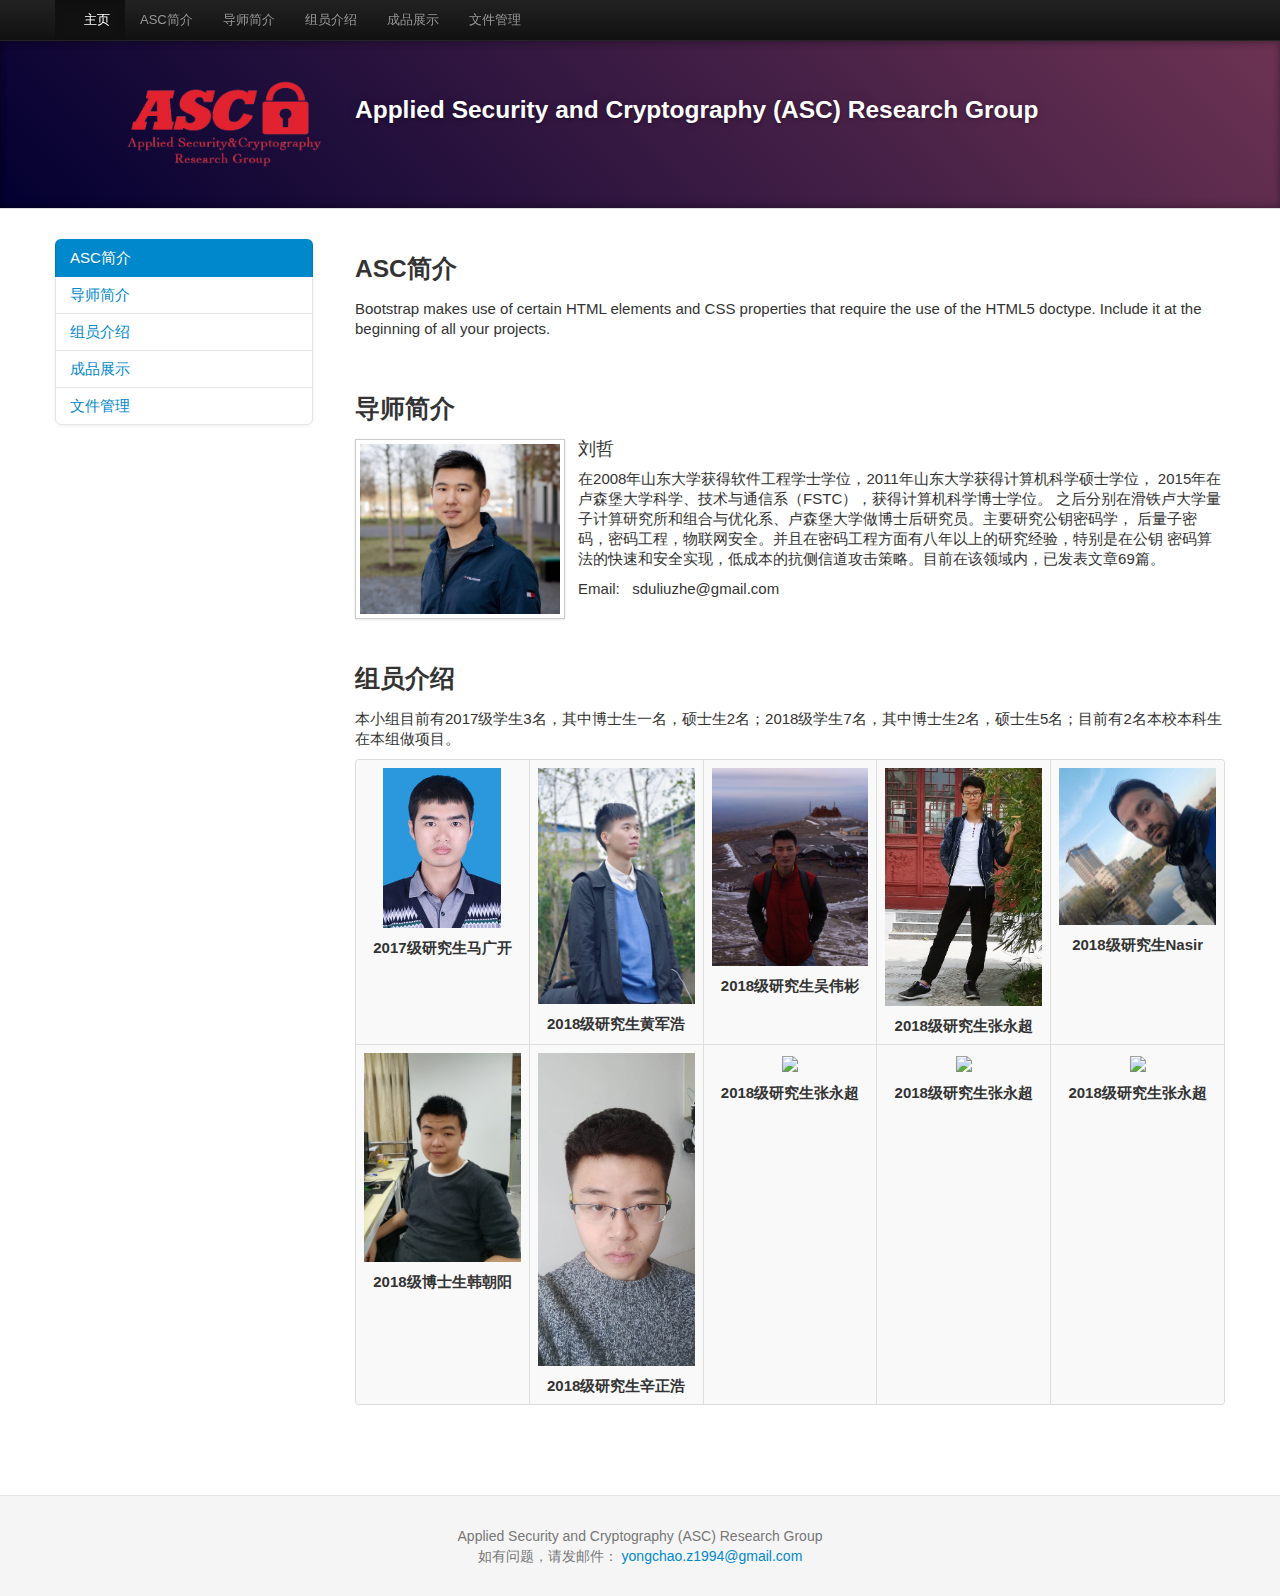
==== commit 1fb97f60: "add two pictures" ====
--- a/index.html
+++ b/index.html
@@ -160,12 +160,12 @@
             <tbody>
               <tr>
                 <th>
-                	<a href="#"><img src="img/zhangyongchao.jpg" />
-                	<p style="margin: 10px 0 0;">2018级研究生张永超</p></a>
-                </th>
-                <th>
-                	<a href="#"><img src="img/zhangyongchao.jpg" />
-                	<p style="margin: 10px 0 0;">2018级研究生张永超</p></a>
+                	<a href="#"><img src="ASC_picture/hanzhaoyang.jpg" />
+                	<p style="margin: 10px 0 0;">2018级博士生韩朝阳</p></a>
+                </th>
+                <th>
+                	<a href="#"><img src="ASC_picture/xinzhenghao.jpg" />
+                	<p style="margin: 10px 0 0;">2018级研究生辛正浩</p></a>
                 </th>
                 <th>
                 	<a href="#"><img src="img/zhangyongchao.jpg" />
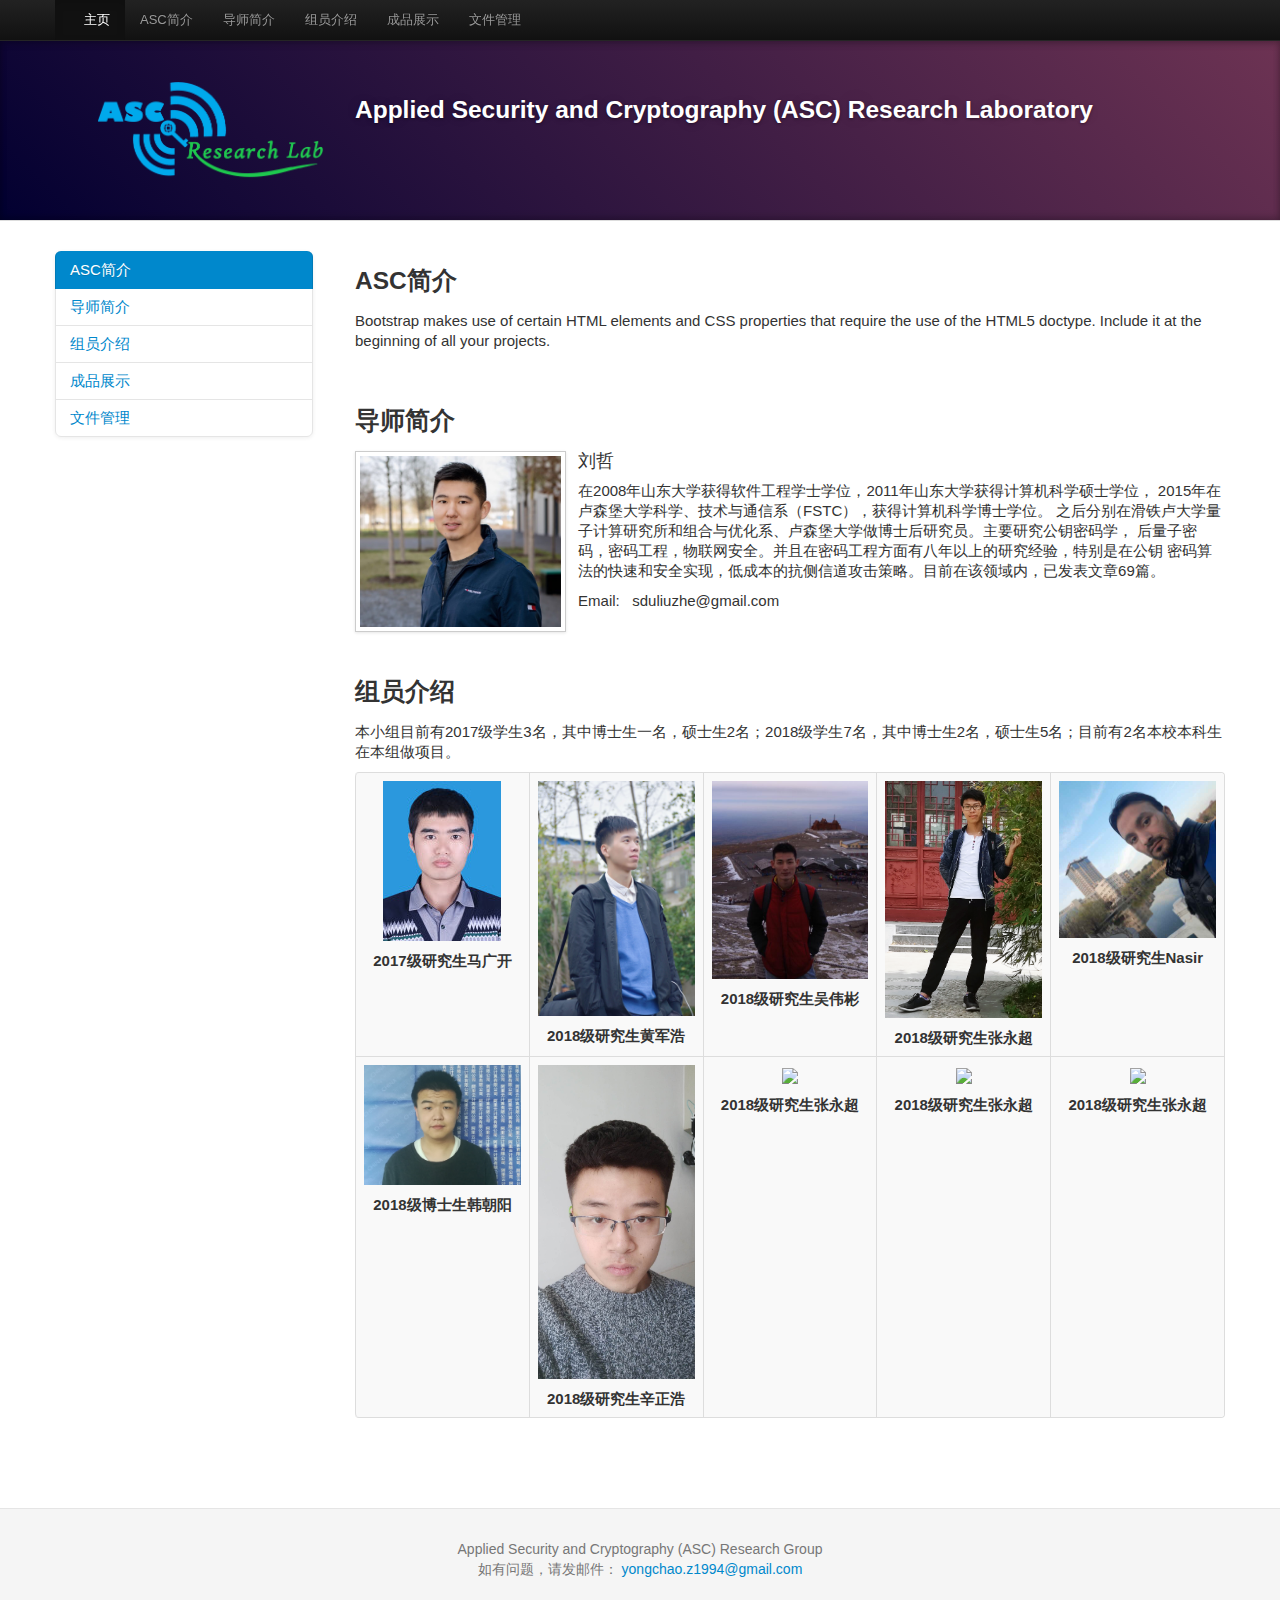
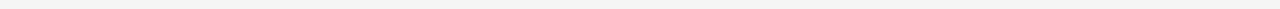
==== commit d9f97ba9: "add a picture" ====
--- a/index.html
+++ b/index.html
@@ -74,8 +74,8 @@
 <header class="jumbotron subhead" id="overview">
   <div class="container">
     <div class="row-fluid">
-    	<div class="span3 text-right"><img class="img-rounded" src="img/ascwhite1.png" /></div>
-    	<div class="span9"><h3>Applied Security and Cryptography (ASC) Research Group</h3></div>
+    	<div class="span3 text-right"><img class="img-rounded" src="img/asc_logo1.png" /></div>
+    	<div class="span9"><h3>Applied Security and Cryptography (ASC) Research Laboratory</h3></div>
     </div>
   </div>
 </header>
@@ -160,7 +160,7 @@
             <tbody>
               <tr>
                 <th>
-                	<a href="#"><img src="ASC_picture/hanzhaoyang.jpg" />
+                	<a href="#"><img src="ASC_picture/hanzhaoyang1.jpg" />
                 	<p style="margin: 10px 0 0;">2018级博士生韩朝阳</p></a>
                 </th>
                 <th>
--- a/css/define.css
+++ b/css/define.css
@@ -1,5 +1,5 @@
 .container .row-fluid div img {
-	width: 200px;
+	width: 229px;
 }
 .container table {
 	text-align: center;
